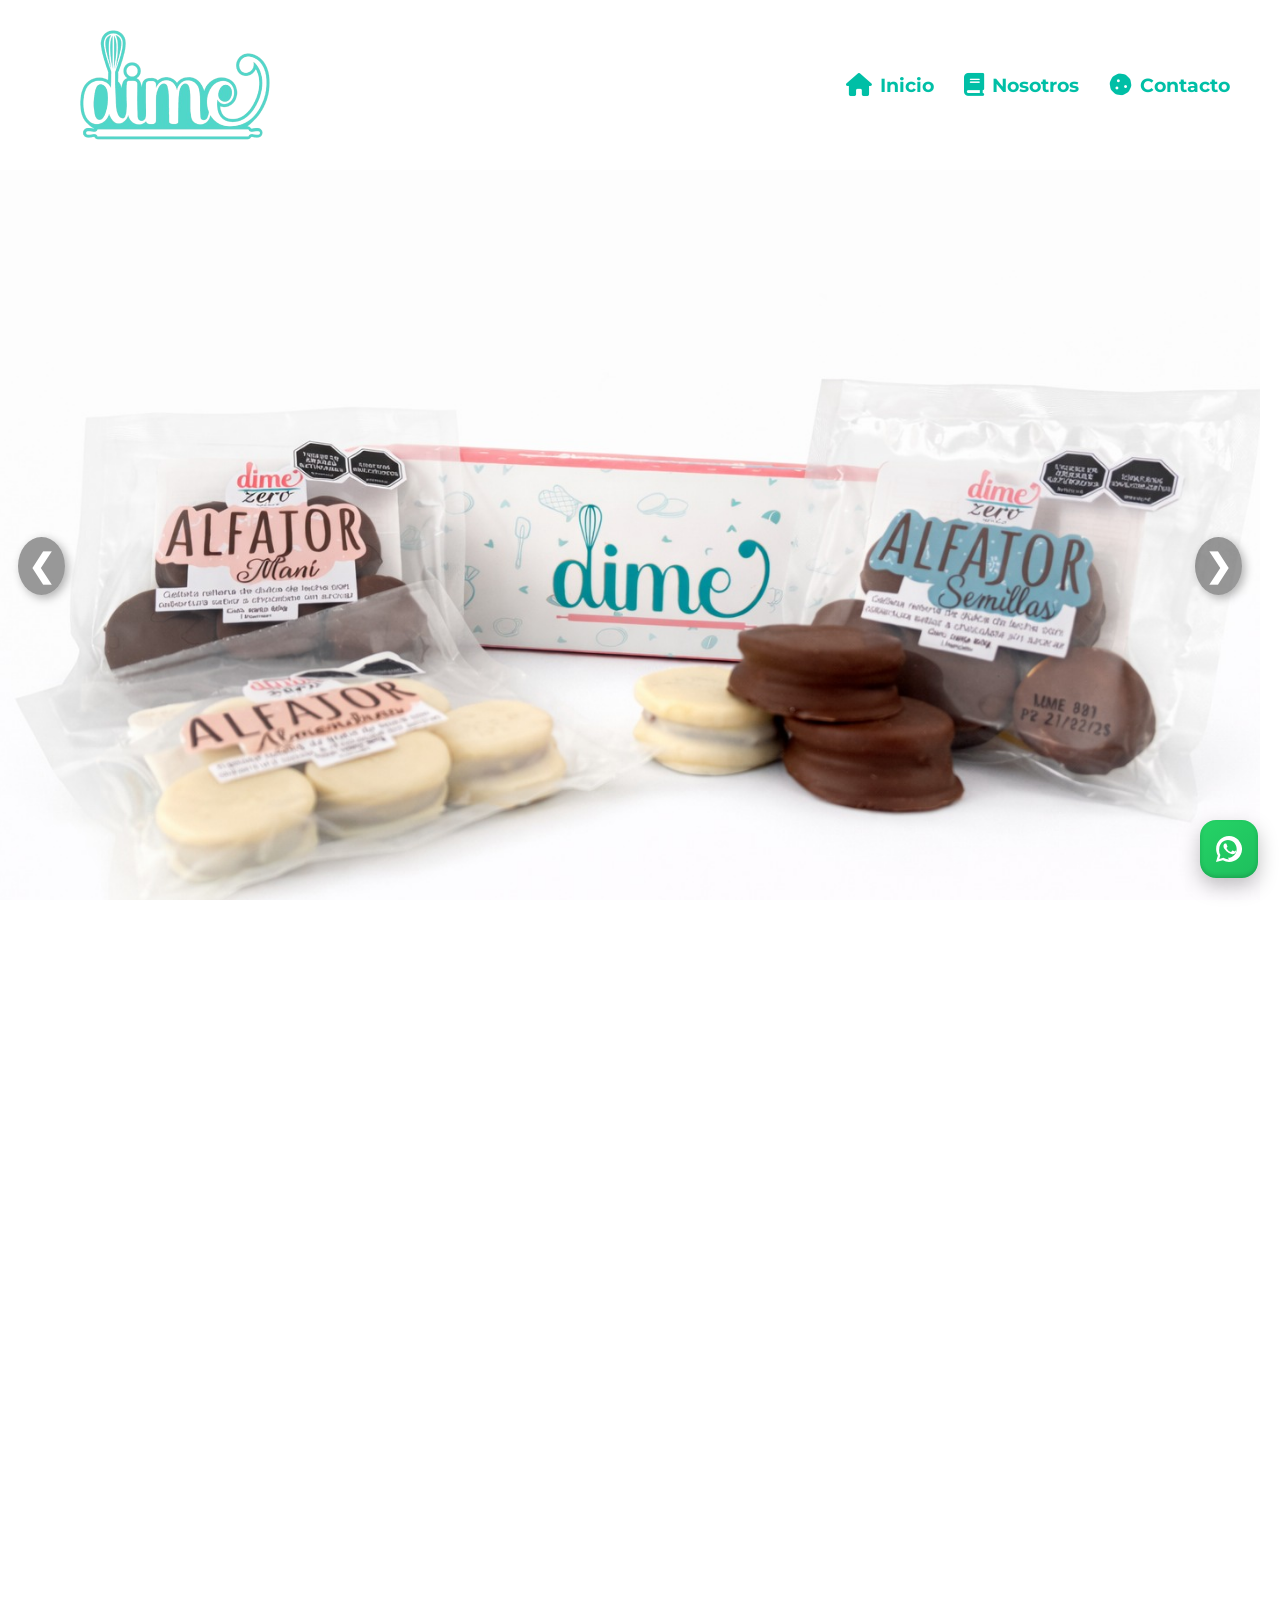
==== index.html @ 31e6bd0d "Primer commit: Estructura inicial de alfajores y estilos" ====
<!DOCTYPE html>
<html lang="en">
<head>
    <meta charset="UTF-8">
    <meta name="viewport" content="width=device-width, initial-scale=1.0">
    <title>dime</title>
    <link rel="icon" type="image/png" href="favicon-1.png" sizes="48x48">

    <link href="https://fonts.googleapis.com/css2?family=Poppins:wght@400;600&display=swap" rel="stylesheet">
    <link href="https://cdnjs.cloudflare.com/ajax/libs/font-awesome/6.4.0/css/all.min.css" rel="stylesheet">
    <link rel="stylesheet" href="style.css">
    <link href="https://fonts.googleapis.com/css2?family=Montserrat:wght@300;400;500;600;700&display=swap" rel="stylesheet">
   
    
</head>
<body>
    <header>
        <div class="contenedor">
           
            <div class="imagen-logo"></div>
            <button class="menu-toggle" aria-label="abrir menú"><i class="fa-solid fa-bars"></i>
            </button>
            <nav>
                <a href="#hero"><i class="fa-solid fa-house"> </i>Inicio</a>
                <a href="politicas/index.html"><i class="fa-solid fa-book"> </i>Nosotros

                </a>
                <a href="Contactos/index.html"><i class="fa-solid fa-cookie"> </i>Contacto

                </a>
            
            </nav>
        </div>
    </header>
    <!-- WhatsApp flotante (abajo a la derecha) -->
<a href="https://wa.me/573182126631?text=Hola%20quiero%20informaci%C3%B3n%20sobre%20los%20alfajores" 
   target="_blank" rel="noopener noreferrer"
   class="whatsapp-float pulse" 
   aria-label="Enviar mensaje por WhatsApp" 
   title="Escríbenos por WhatsApp">
  <svg viewBox="0 0 24 24" class="whatsapp-icon" aria-hidden="true" focusable="false">
    <path d="M20.52 3.48A11.93 11.93 0 0 0 12.03 0C5.41 0 .12 5.29.12 11.91c0 2.1.55 4.16 1.59 5.99L0 24l6.39-1.68A11.92 11.92 0 0 0 12.03 24c6.62 0 11.99-5.29 11.99-11.99 0-1.96-.48-3.8-1.49-5.53zM12.03 21.6c-1.7 0-3.37-.44-4.83-1.27l-.35-.2-3.79.99.99-3.69-.22-.37A8.16 8.16 0 0 1 3 11.91c0-4.5 3.66-8.16 8.03-8.16 4.42 0 8.06 3.66 8.06 8.16 0 4.5-3.64 8.16-8.06 8.16z"/>
    <path d="M17.45 14.3c-.28-.14-1.63-.8-1.88-.9-.25-.1-.43-.14-.61.13-.18.27-.69.9-.85 1.08-.16.18-.32.2-.6.07-.28-.13-1.18-.43-2.25-1.4-.83-.74-1.39-1.66-1.55-1.94-.16-.27-.02-.42.12-.56.13-.13.28-.33.42-.5.14-.17.19-.27.28-.45.09-.18.05-.33-.03-.46-.08-.13-.61-1.48-.84-2.04-.22-.54-.45-.46-.61-.46-.16 0-.34-.01-.52-.01-.18 0-.46.06-.7.3-.24.24-.92.9-.92 2.2s.94 2.55 1.07 2.72c.13.17 1.86 2.85 4.5 3.89 3.03 1.21 3.03.81 3.57.76.58-.05 1.89-.77 2.16-1.52.27-.75.27-1.39.19-1.52-.07-.13-.25-.19-.53-.33z"/>
  </svg>
</a>

    <section id="hero">
        <div class="slider-container">
            <div class="slider" id="slider">
            <img src="foto1 (2).jpeg" alt="imagen-1">
            <img src="imagen1.JPG" alt="imagen-2">
            <img src="alfajores 4.jpeg" alt="imagen-3">
            </div>
            <!--Botones de navegación-->
            <button class="prev" >&#10094;</button>
            <button class="next" >&#10095;</button>
        </div>
        <div class="contenedor"> 
        <h1></h1>
        </div>
        
    </section>
     <section id="segundo">
        <div class="contenedor2">
            <div class="imagen-contenedor">
              <img src="foto.jpeg" alt="alfajores">
            </div>
            <div class="texto">
            <h2>Innovar <span class="color-acento"> es nuestra esencia.</span> </h2>
            <p>
                En Dime , buscamos ofrecer productos únicos e innovadores que sean favorables para las personas. Nuestra misión es brindar opciones saludables y deliciosas, pensadas para disfrutar sin culpa <br>
                Por eso creamos nuestra línea de alfajores saludables, una propuesta única en el mercado que combina sabor, calidad y bienestar. Así podrás disfrutar de un producto delicioso, nutritivo y hecho con ingredientes de confianza.
            </p>
            </div>
        </div>
        
     </section>
    <section id="nuestros-sabores">
    <div class="contenedor3">
        <h2>Nuestros Productos</h2>

        <div class="contenedor-cartas">

            <!-- Carta 1 -->
            <a href="Alfajores-saludables/saludable.html" class="enlace-carta">
                <div class="cartas">
                    <h3>Alfajores Línea Zero</h3>
                    <p>Alfajores únicos, llenos de sabor y bienestar, para disfrutar cada bocado sin culpa.</p>
                </div>
            </a>

            <!-- Carta 2 -->
            <a href="Alfajores-indulgentes/indulgente.html" class="enlace-carta">
                <div class="cartas">
                    <h3>Alfajores Línea Dulces</h3>
                    <p>La indulgencia en su forma pura. Alfajores artesanales que conquistan cada sentido.</p>
                </div>
            </a>

            <!-- Si tienes una carta 3, igual -->
            <!--
            <a href="TU-ENLACE.html" class="enlace-carta">
                <div class="cartas">
                    <h3>Título</h3>
                    <p>Texto</p>
                </div>
            </a>
            -->

        </div>
        </div>
     </section>
     

<section id="final">
    <video autoplay muted loop id="bg-video">
        <source src="video1.mp4" type="video/mp4">
        Tu navegador no soporta el video
    </video>
    <div class="contenedor">
    <h2>¡Listos para probar!</h2>
</div>
</section>
    <footer>
    <div class="footer-container">
            <!--Columna: logo/favicon-->
           <div class="footer-col logo-col">
            <img src="favicon-dime.png" alt="Logo Dime" class="footer-logo">
          
           </div>
           <!--Columna 1-->
        <div class="footer-col">
        <h2>CONÓCENOS</h2>
        <ul>
            <li>
              <a href="politicas/index.html">Nosotros</a>
            </li>
            <li>
              <a href="#">Despacho y cobertura</a>
            </li>
            <li>
              <a href="Política de Privacidad.pdf">Política de devolución</a>
            </li>
            <li>
              <a href="Términos y condiciones.pdf">Términos y condiciones</a>
            </li>
            <li>
              <p>carrera 87D # 128-41. <br>Bogotá, Colombia. </p>
            </li>
        </ul>
        </div>
        <!--Columna 2-->
        <div class="footer-col">
            <h2>CONTÁCTANOS</h2>
            <ul>
                <li>
                    <a href="mailto:dimealfajores@gmail.com">
                        <i class="fas fa-envelope"></i>dimealfajores@gmail.com
                    </a>
                </li> 
                <li>
                    <a href="https://wa.me/573182126631" target="_blank"><i class="fab fa-whatsapp"></i>whatsapp</a>
                  
                  </li> 
                
            </ul>
        </div>
        <!--Columna 3-->
        <div class="footer-col">
            <h2>REDES SOCIALES</h2>
            <ul>
                <li>
                    <a href="https://instagram.com/dime_alfajores" target="_blank"> <i class="fab fa-instagram"></i> instagram</a>
                </li>
                <li>
                    <a href="https://tiktok.com/@dime3771" target="_blank"> <i class="fab fa-tiktok"></i>tiktok</a>
                </li>
                <li>
                  <a href="https://facebook.com/dimebogota" target="_blank"> <i class="fab fa-facebook"></i>facebook </a>
                </li>
            </ul>
        </div>
        <!--Columna 4: Newsletter-->
        <div class="footer-col">
            <h2> SUSCRÍBETE</h2>
            <form class="Newsletter">
                <input type="email" placeholder="Tu correo" required>
                <button type="submit">enviar</button>
            </form>
        </div>

         <div class="footer-mini">
        <div class="contenedor-1">
            <p>&COPY;DIME ALFAJORES 2025</p>
        </div>
 
        </div>
        
    </div>
    </footer>
    <!-- Font Awesome -->
<script src="https://kit.fontawesome.com/a076d05399.js" crossorigin="anonymous"></script>
    <!-- Script al final -->
  <script>
document.addEventListener('DOMContentLoaded', () => {
  const container = document.querySelector('.slider-container');
  const slider = document.getElementById('slider');
  const slides = slider ? Array.from(slider.children) : [];
  if (!slider || slides.length === 0) return;

  let currentIndex = 0;
  const totalSlides = slides.length;

  function update() {
    const w = container.clientWidth; // anchura real en pixels
    slider.style.transform = `translateX(-${currentIndex * w}px)`;
  }

  // Prev / Next con reset de autoplay
  function prev() {
    currentIndex = (currentIndex - 1 + totalSlides) % totalSlides;
    update();
    resetAuto();
  }
  function next() {
    currentIndex = (currentIndex + 1) % totalSlides;
    update();
    resetAuto();
  }

  // Conectar botones (asegúrate que existan)
  const prevBtn = document.querySelector('.prev');
  const nextBtn = document.querySelector('.next');
  if (prevBtn) prevBtn.addEventListener('click', prev);
  if (nextBtn) nextBtn.addEventListener('click', next);

  // Rotación automática
  let auto = setInterval(() => { next(); }, 5000);
  function resetAuto(){
    clearInterval(auto);
    auto = setInterval(() => { next(); }, 5000);
  }

  // Reajustar al cambiar tamaño de ventana
  window.addEventListener('resize', update);

  // Primera posición
  update();

  // Si quieres exponer la función para onclick inline (opcional)
  window.moveSlide = (step) => {
    currentIndex = (currentIndex + step + totalSlides) % totalSlides;
    update();
    resetAuto();
  };
});
document.addEventListener("DOMContentLoaded", () => {
  const elementos = document.querySelectorAll("#segundo, #nuestros-sabores .cartas, #caracteristicas, #final");

  const observer = new IntersectionObserver((entradas) => {
    entradas.forEach(entrada => {
      if (entrada.isIntersecting) {
        entrada.target.classList.add("visible");
        observer.unobserve(entrada.target);
      }
    });
  }, { threshold: 0.2 });

  elementos.forEach(el => observer.observe(el));
});
</script>
<script>
window.addEventListener("scroll", () => {
  const header = document.querySelector("header");
  header.style.background = window.scrollY > 50 
    ? "rgba(255,255,255,0.95)" 
    : "rgba(255,255,255,0.7)";
});
</script>
<script>
// Espera a que el documento cargue
document.addEventListener('DOMContentLoaded', () => {
  // Selecciona todas las imágenes dentro de las cartas
  const cards = document.querySelectorAll('.cartas');

  // Crea un observador para detectar cuando las imágenes aparecen en pantalla
  const observer = new IntersectionObserver((entries) => {
    entries.forEach(entry => {
      if (entry.isIntersecting) {
        entry.target.classList.add('visible'); // activa la animación
      }
    });
  }, { threshold: 0.3 }); // 30% visible

  // Observa cada tarjeta
  cards.forEach(card => observer.observe(card));
});
</script>
<script>
const menuToggle = document.querySelector('.menu-toggle');
const nav = document.querySelector('header nav');

menuToggle.addEventListener('click', () => {
  nav.classList.toggle('open');
});
</script>    
</body>
</html>
---- style.css ----
*{

box-sizing: border-box;
}
/*forma de poder llamar una fuente diferente que no se encuentre en el visual studio code.
condiciones: se debe descargar la fuente, descomprimir el archivo de la fuente y crear una carpeta que se llame "fonts" y dicha carpeta tendra que estar en la carpeta del proyecto, por ultimo se llamara la fuente con el codigo que puedes apreciar.*/
/*
@font-face {
    font-family: 'AmsiPro-Light';
    src: url('fonts/AmsiPro-Light.ttf') format('truetype');
    font-weight: 300;
    font-style: normal;} */
body {
    font-family: 'Montserrat', sans-serif;
    margin: 0;
}
/*Final del codigo de fuente.*/
    html{
    scroll-behavior: smooth;
}
/*ajuste para pantallas grandes*/
html, body {
  width: 100%;
  height: 100%;
  margin: 0;
  padding: 0;
  overflow-x: hidden;
  box-sizing: border-box;
}

*,
*::before,
*::after {
  box-sizing: inherit;
}

/*finalización*/

.contenedor2{
    background-color: whitesmoke;
}
.contenedor3{
    background-color: whitesmoke;
}
.contenedor2 p{
    font-size: 1em ;
}
h1{
    font-size: 3.5em;
    color: white;
}
h2{
    font-size: 20px;
    color: #51d7c9;
}
h3{
    font-size: 15px;
}
p{
    font-size: 15px;
    color: #000;
}
ul{
    list-style: none;
}
/*Seccion 1 header- cabeza de la pagina web*/
header {
  background: rgba(255,255,255,0.9);
  backdrop-filter: blur(8px);
  position: fixed;
  width: 100%;
  top: 0;
  left: 0;
  z-index: 1000;
  transition: background 0.3s ease;
    
}
header .imagen-logo{
   background-image: linear-gradient(0deg,
    rgba(0,0,0,0),
    rgba(0,0,0,0)
    ),url(logo-dime2.png);
    width: 250px;
    height: 150px;
    background-repeat: no-repeat;
    background-size: cover;
    background-position: center center;
    margin: 6px;
    padding: 0;
    color: #51d7c9;
    
}
header .contenedor{
    display: flex;
    flex-direction: column;
    align-items: center;
}

header nav{
    display: flex;
    flex-direction: column;
    text-align: center;
    padding-bottom: 25px;
    font-size: 1.2em;
    gap: 15px;
}
header nav.open {
  display: flex; /* mostrar cuando se hace clic */
}

header nav a {
  padding: 10px 0;
  font-size: 1.2rem;
}
header a{
    padding: 5px 12px;
    text-decoration: none;
    font-weight: bold;
    color: #51d7c9;
    display: flex;
    align-items: center;
    gap: 8px;
    transition: all 0.3s ease;
}
header a i {
    font-size: 1.2em;
    transition: transform 0.3s ease;
}
header a:hover{
    color: #ff8981;
    transform: scale(1.1);
}
header a:hover i {
    transform: rotate(-15deg);
}
/*Final de la sección 1*/
/*Inicio sección 2- rotación de imagenes*/

 button, .btn {
  font-size: 1.1em;
  font-weight: bold;
  padding: 10px 18px;
  border-radius: 12px;
  border: none;
  color: #1E1E1E;
  background-color: #f2f2f2;
  box-shadow: 3px 3px 10px rgba(0,0,0,0.3);
  transition: all 0.3s ease;
  cursor: pointer;
  text-decoration: none;
  display: inline-block;
}
button:hover{
    background-color: blue;
}
li{
    font-size: 1.1em;
}
.contenedor{
    max-width: 1400px;
    margin: 10px;
}
.contenedor2{
    max-width: 1000px;
    margin: 10px;
}
.contenedor3{
    max-width: 1000px;
    margin: 10px;
}
/*Inicio sección 2- rotación de imagenes*/
#hero{
   position: relative;
   width: 100%;
   height: 88vh;        /* reduce el alto para que no empuje tanto */
   display: flex;
   align-items: center;
   justify-content: center;
   overflow: hidden;
   margin-top: 0px;     /* elimina el espacio innecesario */
}



/*.slider-container img{
    width: 100%;
    height: 100%;
    object-fit: cover;
    position: absolute;
    top: 0;
    left: 0;
    opacity: 0;
    animation: cambio 12s infinite;
}
.slider-container img:nth-child(1){
  animation-delay: 0s;
}
.slider-container img:nth-child(2){
  animation-delay: 4s;
}
.slider-container img:nth-child(3){
  animation-delay: 8s;
}
@keyframes cambio{
    0%{ opacity: 0;}
    10%{ opacity: 1;}
    30%{ opacity: 1;}
    40%{ opacity: 0;}
    100%{ opacity: 0;}
} */
/*Final de sección 2*/
/*Inicio de sección 3 - presentación del producto*/

/* Sección Innovar es nuestra esencia */
/* ===== SECCIÓN SEGUNDO ===== */
#segundo {
  background-color: white;
  padding: 60px 20px;
}

.contenedor2 {
  display: flex;
  align-items: center;
  justify-content: center;
  gap: 50px;
  max-width: 1200px;
  margin: 0 auto;
  flex-wrap: wrap;
}

.imagen-contenedor {
  flex: 1 1 400px;
  display: flex;
  justify-content: center;
  align-items: center;
}

.imagen-contenedor img {
  width: 500px;
  height: 350px;
  object-fit: cover;
  border-radius: 15px;
  display: block;
  box-shadow: 0 4px 12px rgba(0,0,0,0.15);
}

.texto {
  flex: 1 1 400px;
  text-align: left;
  color: #333;
  line-height: 1.8;
  max-width: 550px;
  padding: 20px;
  border-radius: 12px;
}

.texto h2 {
  font-family: "Poppins", sans-serif;
  font-size: 2.2rem;
  font-weight: 600;
  color: #ff8981;
  margin-bottom: 20px;
}

.texto .color-acento {
  color: #51d7c9;
}

.texto p {
  font-size: 1.1rem;
  text-align: justify;
  margin: 0 auto;
}

/* ===== VERSIÓN MÓVIL ===== */
@media (max-width: 768px) {
  .contenedor2 {
    flex-direction: column;
    text-align: center;
    gap: 25px;
  }

  .imagen-contenedor img {
    width: 80%;
    height: 400px;
    max-width: 350px;
  }

  .texto {
    max-width: 90%;
    text-align: center;
    padding: 15px;
    
  }

  .texto h2 {
    font-size: 1.5rem;
  }

  .texto p {
    text-align: center;
    font-size: 1rem;
  }
}

/*Final de sección 3*/
/*Inicio de sección 4 - se ubica hasta el momento lo que tiene que ver la linea de sabores de la pagina*/
#nuestros-sabores{
    background-color:white;
    text-align: center;

}
#nuestros-sabores .contenedor3{
padding: 70px 30px;
margin: auto;

}
#nuestros-sabores p{
    display: none;
    font-size: 1em;
    color: white;
}
#nuestros-sabores h2{
    margin-top: 0px;
    text-align: center;
    font-size: 2em;
    font-weight: bold;
    margin-bottom: 30px;
}
#nuestros-sabores h3{
    color: white;
    font-size: 1.5em;
}
#nuestros-sabores .cartas {
    transform: scale(1);
  background-size: cover;
  background-position: center;
  padding: 50px;
  margin: 30px;
  border-radius: 12px;
  height: 40vh;
  position: relative;
  overflow: hidden;
  transition: transform .4s ease, box-shadow .4s ease;
}

#nuestros-sabores .contenedor-cartas{
    display: flex;
    flex-direction: column;
    justify-content: column;
    align-items: center;
}
/* Primera carta → Alfajores Zero */
.contenedor-cartas a:nth-child(1) .cartas {
    background-image: linear-gradient(0deg,
        rgba(0,0,0,0.3),
        rgba(0,0,0,0.3)
    ), url(producto.jpeg);
}

/* Segunda carta → Alfajores Dulces */
.contenedor-cartas a:nth-child(2) .cartas {
    background-image: linear-gradient(0deg,
        rgba(0,0,0,0.5),
        rgba(0,0,0,0.5)
    ), url(alfajo1.jpg);
}

/* Tercera carta (si la agregas en el futuro) */
.contenedor-cartas a:nth-child(3) .cartas {
    background-image: linear-gradient(0deg,
        rgba(0,0,0,0.5),
        rgba(0,0,0,0.5)
    ), url(caja.jpg);
}

#nuestros-sabores .cartas:hover {
  transform: scale(1.05);
  box-shadow: 0 10px 25px rgba(0,0,0,0.3);
}
.cartas {
    opacity: 0;
    transform: translateY(60px);
    transition: opacuty 0.8s ease-out, transform 0.8s ease-out;
}
.cartas.visible { 
    opacity: 1;
    transform: translateY(0);
}

/* animación de aparición interna (título, texto y boton*/
.cartas h3,
.cartas p,
.cartas button {
    opacity: 0;
    transform: translateY(20px);
    transition: opacity 0.8s ease-out, transform 0.8s ease-out; 
}
/*Cuando la carta es visible, aparece con leves retrasos*/
.cartas.visible h3{
    transition-delay: 0.2s;
    opacity: 1;
    transform: translateY(0);
}
.cartas.visible p {
    transition-delay: 0.4s;
    opacity: 1;
    transform: translateY(0);
}

.cartas.visible button {
    transition-delay: 0.6s;
    opacity: 1;
    transform: translateY(0);
}
.enlace-carta {
    text-decoration: none;
    color: inherit;
    display: block;
    width: 100%;
}
#nuestros-sabores .cartas {
    display: flex;
    flex-direction: column;
    justify-content: center;   /* Centra vertical */
    align-items: center;       /* Centra horizontal */
    text-align: center;        /* Alinea texto */
}
/*Final de la sección 4*/
/*Inicio de sección 5 - descripcion de calidad de productos*/
#caracteristicas{
    background-color: white; 
}
#caracteristicas .contenedor{
    text-align: center;
    max-width: 1000px;   /* ancho máximo */
    margin: auto; 
}
#caracteristicas li{
    margin: 15px 10px;
    font-weight: bold;
}
/*Final de la sección 5*/
/*Inicio de la sección final*/
#final{
    position: relative;
    overflow: hidden;
    display: flex;
    flex-direction: column;
    justify-content: center;
    align-items: center;
    background-color: white;
    height: 100vh;
    padding: auto;
    margin: auto;
}
#final video {
    border-radius: 15px;
  width: 600px;
  height: auto;
  position: relative;
  z-index: 1;
}
#final h2{
    font-size: 2.5em;
    color: #51d7c9;
    text-shadow: 2px 2px 8px rgba(0,0,0,0.6);
    animation: aparecer 2s ease-out;
}
@keyframes aparecer {
    from { opacity:  0; transform: translateY(20px);}
    to { opacity: 1; transform: translateY(0);}
}
/*Final de ultima sección*/
/*ultima parte footer, pie o final de pagina*/
footer{
    background-color: #51d7c9;
    padding: 20px 20px;
    border-top: 1px solid #ddd;
    color: #333;  
}
.footer-mini {
  display: flex;
  justify-content: space-between;
  align-items: center;
  background-color: #51d7c9;
  color: #000;
  padding: 12px 60px;
  flex-wrap: nowrap; /* evita que se rompan en varias líneas */
  gap: 20px;
  line-height: 1.4;
  font-size: 15px;
}

/* contenedores hijos */
.footer-mini .contenedor-1 {
  text-align: left;
  white-space: nowrap; /* evita salto de línea en © */
}

.footer-mini .contenedor-2 {
  text-align: right;
  white-space: nowrap; /* evita que la dirección se parta */
}


.footer-container {
  display: grid;
  grid-template-columns: repeat(auto-fit, minmax(220px, 1fr));
  gap: 40px;
  align-items: start; /* asegura alineación superior uniforme */
  text-align: left;
}

/* todas las columnas del footer */
.footer-col {
  display: flex;
  flex-direction: column;
  justify-content: flex-start;
  gap: 10px;
}

/* títulos */
.footer-col h2 {
  font-family: 'Poppins', sans-serif;
  font-weight: 600;
  font-size: 18px;
  color: #000;
  margin-bottom: 10px;
  text-transform: uppercase;
  letter-spacing: 0.5px;
}

/* lista de links */
.footer-col ul {
  list-style: none;
  margin: 0;
  padding: 0;
}

.footer-col ul li {
  margin-bottom: 8px;
}

.footer-col ul li a {
  font-family: 'Poppins', sans-serif;
  font-size: 15px;
  font-weight: 400;
  color: #000;
  text-decoration: none;
  display: flex;
  align-items: center;
  gap: 8px;
  transition: color 0.3s ease, transform 0.2s ease;
}

.footer-col ul li a:hover {
  color: #ffffff;
  transform: translateX(5px);
}

.footer-col i {
  color: #009688;
  font-size: 1.1rem;
}

/* formulario Newsletter */
.Newsletter {
  display: flex;
  flex-direction: column;
  gap: 10px;
}

.Newsletter input {
  padding: 8px;
  border: none;
  border-radius: 5px;
}

.Newsletter button {
  background-color: #009688;
  color: white;
  border: none;
  border-radius: 5px;
  padding: 8px;
  cursor: pointer;
  transition: background-color 0.3s ease;
}

.Newsletter button:hover {
  background-color: #007a6e;
}

/* footer-mini al final */
.footer-mini {
  border-top: 1px solid rgba(0, 0, 0, 0.1);
  margin-top: 40px;
  padding-top: 15px;
  display: flex;
  justify-content: space-between;
  align-items: center;
  flex-wrap: nowrap;
  color: #000;
  font-size: 15px;
}
/*Favicon*/
.footer-logo {
    width: 250px;
    height: auto;
    display: block;
    margin-bottom: 15px;
}


/*Corrección y ubicaciones de la versión movil con menu desplegable*/
@media (max-width: 720px) {
  /* HEADER */
  header {
    width: 100%;
    top: 0;
    background: rgba(255,255,255,0.95);
    z-index: 1000;
  }

  header .contenedor {
    flex-direction: row;
    justify-content: space-between;
    align-items: center;
    padding: 10px 15px;
  }

  /* Botón de menú */
  .menu-toggle {
    background: none;
    border: none;
    color: #ff8981;
    font-size: 1.8rem;
    cursor: pointer;
  }

  /* Menú oculto por defecto */
  header nav {
    display: none;
    flex-direction: column;
    width: 100%;
    background: white;
    text-align: center;
    position: absolute;
    top: 100%;
    left: 0;
    box-shadow: 0 5px 15px rgba(0,0,0,0.1);
  }

  header nav.open {
    display: flex;
  }

  header nav a {
    padding: 12px 0;
    border-top: 1px solid #eee;
  }

  /* HERO */
  #hero {
    margin-top: 0;
    height: 60vh;
  }

  .slider-container {
    height: 60vh;
  }

  /* SECCIÓN SEGUNDO */
  #segundo .contenedor2 {
    flex-direction: column;
    text-align: center;
  }

  #segundo .imagen-contenedor {
    width: 90%;
    height: 250px;
    margin: auto;
  }

  #segundo .texto {
    width: 100%;
    padding: 20px;
  }

  /* CARTAS */
  #nuestros-sabores .contenedor-cartas {
    flex-direction: column;
    gap: 20px;
  }

  #nuestros-sabores .cartas {
    width: 90%;
    height: 300px;
    margin: 0 auto;
  }

  /* VIDEO FINAL */
  #final video {
    width: 90%;
    border-radius: 10px;
  }

  #final h2 {
    font-size: 1.8em;
  }

  /* FOOTER */
  .footer-container {
    grid-template-columns: 1fr; /* una sola columna */
    text-align: center; /* centrado total */
    gap: 30px;
  }

  .footer-col {
    align-items: center;
  }

  .footer-col h2 {
    text-align: center;
  }

  .footer-col ul li a {
    justify-content: center;
  }

  .Newsletter {
    align-items: center;
  }

  .footer-mini {
    flex-direction: column;
    text-align: center;
    gap: 5px;
    padding: 15px;
  }

  .footer-mini .contenedor-1,
  .footer-mini .contenedor-2 {
    text-align: center;
  }
  .footer-logo {
    display: block;
    margin: 0 auto 20px auto;
  }

  /* WhatsApp flotante */
.whatsapp-float {
    width: 52px;
    height: 52px;
    border-radius: 14px;
    bottom: 16px;
    right: 16px;
  }

  .whatsapp-float .whatsapp-icon {
    width: 24px;
    height: 24px;
  }
}
/* arreglo para pantallas pequeñas*/
@media (max-width: 720px) {
    .footer-container {
        flex-direction: column;
        text-align: center;
    }
}
/* WhatsApp flotante - abajo a la derecha */
/* WhatsApp flotante - versión mejorada */
.whatsapp-float {
  position: fixed;
  bottom: 22px;
  right: 22px;
  width: 58px;
  height: 58px;
  border-radius: 16px; /* 👈 ya no círculo perfecto */
  display: flex;
  align-items: center;
  justify-content: center;

  background: linear-gradient(145deg, #25D366, #1ebe5d);
  box-shadow:
    0 8px 20px rgba(0, 0, 0, 0.25),
    inset 0 -2px 4px rgba(0,0,0,0.15);

  z-index: 1200;
  text-decoration: none;

  transition: transform 0.25s ease, box-shadow 0.25s ease;
}


/* Icono */
.whatsapp-float .whatsapp-icon {
  width: 26px;
  height: 26px;
  fill: white;
}


/* Hover */

.whatsapp-float:hover {
  transform: translateY(-6px) scale(1.05);
  box-shadow:
    0 14px 30px rgba(0,0,0,0.35),
    inset 0 -2px 6px rgba(0,0,0,0.2);
}
@keyframes whatsapp-soft-pulse {
  0% { transform: scale(1); }
  50% { transform: scale(1.06); }
  100% { transform: scale(1); }
}
.whatsapp-float::after {
  content: "Escríbenos";
  position: absolute;
  right: 70px;
  background: #25D366;
  color: white;
  font-size: 13px;
  padding: 6px 10px;
  border-radius: 10px;
  white-space: nowrap;
  opacity: 0;
  transform: translateX(10px);
  transition: all 0.25s ease;
}

.whatsapp-float:hover::after {
  opacity: 1;
  transform: translateX(0);
}

.whatsapp-float.pulse {
  animation: whatsapp-soft-pulse 4.5s ease-in-out infinite;
}


/* Animación de pulso */
@keyframes whatsapp-pulse {
  0% { transform: scale(1); }
  50% { transform: scale(1.08); }
  100% { transform: scale(1); }
}
.whatsapp-float.pulse {
  animation: whatsapp-pulse 3.6s ease-in-out infinite;
}

@media(min-width:720px) {
  footer .masivo {
    grid-template-columns: repeat(3, 1fr);
    text-align: left;
  }
}

/* Contenedor slider*/
.slider-container {
    position: relative;
    width: 100%;
    height: 100vh;
    overflow: hidden;
}
/* Carrusel*/

.slider {
    display: flex;
    height: 100%;
    transition: transform 0.6s  ease-in-out;
}
.slider img {
    flex: 0 0 100%;
    width: 100%;
    height: 100%;
    object-fit: cover;
    display: block;
}
/* Botones de navegación*/
.prev, .next {
    position: absolute;
    top: 50%;
    transform: translateY(-50%);
    background-color: rgba(0,0,0,0.4);
    color: white;
    font-size: 2rem;
    border: none;
    padding: 10px;
    cursor: pointer;
    border-radius: 50%;
    transition: background 0.3s;
    z-index: 20;
}
.prev:hover:hover, .next:hover {
    background-color: rgba(0,0,0,0.7);
}
.prev {
    left: 18px;
}
.next {
    right: 18px;
}

/* Animaciones al entrar en pantalla */
#segundo, #nuestros-sabores .cartas, #caracteristicas, #final {
  opacity: 0;
  transform: translateY(50px);
  transition: all 0.8s ease-out;
}
#segundo.visible, #nuestros-sabores .cartas.visible, 
#caracteristicas.visible, #final.visible {
  opacity: 1;
  transform: translateY(0);
}
/*final de la versión movil de la pagina web*/


/*versión de escritorio de la pagina web
En esta sección resalta que cuando pasa de los 720 pixeles entonces la pagina se ajustara a las nuevas instrucciones que se coloquen de aca en adelante.
Mientras lo que este detras de este codigo se ajustara a el tamaño inferior a los 720 pixeles que seria el tamaño de un movil o celular.*/

@media(min-width:720px){
.menu-toggle {
  display: none; /* no mostrar botón hamburguesa en escritorio */
}

header nav {
  display: flex; /* mostrar menú normal */
  gap: 30px;
}

header nav a {
  text-decoration: none;
  font-weight: bold;
  color: #00bfa6;
  transition: color 0.3s ease;
}

header nav a:hover {
  color: #ff8c75;
}
    header{
        position: fixed;
        width: 100%;
        top: 0;
        left: 0;
        z-index: 1000;

    }
    header .imagen-logo{
        padding: 0px;
        margin: 0px;
    }
    header .contenedor{
   flex-direction: row;
   justify-content: space-between;
   align-items:center;
   padding: 0 40px;
    }
    header nav{
        flex-direction: row;
       padding-bottom: 0; 
      gap: 30px;
        }

  #hero {
    margin-top: 170px;
  }
#segundo .contenedor2{
    display: flex;
    justify-content: space-evenly;
}
#segundo .imagen-contenedor{
    width: 500px;
    height: 400px;
    background-size: cover;
    background-position: center center;
    border-radius: 15px;
}
#segundo .texto{
    width: 50%;
    text-align: initial;
    padding: 0px 30px;
    max-width: 500px;
    display: flex;
    align-items: center;
    flex-direction: column;
    justify-content: center;
    padding-left: 30px;
    }
#nuestros-sabores .contenedor-cartas{
   display: flex;
   flex-direction: row;
    justify-content: center;

    
}
#nuestros-sabores p{
    display: block;
    margin-bottom: 30px;
}
#nuestros-sabores h3{
    margin-top: 0;
}
#nuestros-sabores .cartas{
    padding: 15px;
}
#caracteristicas{
    background-color: white;
    

}
/*
#caracteristicas .contenedor{
    text-align: initial;
    background-color: azure;
    background-image: url(imagen2.JPG);
    background-repeat: no-repeat;
    background-size: 300px 400px;
    background-position: calc(105vw - 900px) 5px;
   
    margin: auto; 

}
#caracteristicas ul{
    margin-left: 100px;
} */
.footer-mini {
  display: flex;
  justify-content: space-between; /* separa izquierda y centro */
  align-items: center;
  padding: 20px 60px;
  background-color: #51d7c9;
  color: #000;
  flex-wrap: wrap;
}

/* Contenedor 1 → izquierda */
.footer-mini .contenedor-1 {
  text-align: left;
  flex: 1;
}

/* Contenedor 2 → centrado */
.footer-mini .contenedor-2 {
  text-align: center;
  flex: 1;
}

}
@media (min-width: 1200px){
    #caracteristicas{
        background-position-x: calc(100vw - 700px);
    }
    
}

@media (max-width: 720px) {
  /* Mantiene el header fijo arriba */
  header {
    position: fixed;
    top: 0;
    left: 0;
    z-index: 1000;
  }

  /* Da espacio debajo del header para el slider */
  #hero {
    margin-top: 200px; /* Ajusta este valor según la altura real del header */
  }

  /* Asegura que el contenedor del slider se vea completo */
  .slider-container {
    height: calc(100vh - 150px);
  }
}
@media (max-width: 720px) {
  #segundo .texto {
    text-align: center;
    padding: 10px 20px;
  }
  #segundo .texto h2 {
    font-size: 1.6rem;
    line-height: 1.3;
    margin-bottom: 15px;
  }

  #segundo .texto p {
    text-align: center;    /* centra el parrafo*/
    max-width: 90%;     /* esta función evita que quede muy ancho */
    margin: 0 auto;     /* este comando hace que se centre dentro del contenedor */
    line-height: 1.6;   /* mejora legibilidad*/
  }
}

/*Ubicación de las objetos para pantallas grandes*/
@media (min-width: 2000px) and (min-height: 3000px) {
  body {
    font-size: 1.4rem; /* agranda texto proporcionalmente */
  }

  header, main, footer {
    max-width: 2286px;
    margin: 0 auto;
  }

  img, video {
    max-width: 100%;
    height: auto;
  }

  section, .contenedor, .bloque, .slider {
    width: 100%;
    height: 100vh; /* ocupa toda la pantalla visible */
    display: flex;
    align-items: center;
    justify-content: center;
  }
}

@media (max-width: 1024px) {
  body {
    font-size: 1rem;
  }

  .contenedor, .bloque, section {
    flex-direction: column;
    height: auto;
    padding: 2rem 1rem;
  }

  img, video {
    width: 100%;
    height: auto;
  }
}

@media (max-width: 600px) {
  body {
    font-size: 0.9rem;
  }

  header, footer {
    padding: 1rem;
  }
}
/* ===== Footer mini corregido ===== */

/* Versión escritorio */
.footer-mini {
  display: flex;
  justify-content: space-between; /* separa izquierda y derecha */
  align-items: center;
  background-color: #51d7c9;
  color: #000;
  padding: 15px 60px;
  flex-wrap: nowrap; /* evita que se rompan las líneas */
  font-size: 12px;
  gap: 20px;
}

.footer-mini .contenedor-1 {
  text-align: left;
  flex: 1;
}

.footer-mini .contenedor-2 {
  text-align: right;
  flex: 1;
}

/* ✅ Ajuste para móvil: que se vea centrado */
@media (max-width: 720px) {
  .footer-mini {
    flex-direction: column;
    justify-content: center;
    text-align: center;
    padding: 11px;
    gap: 5px;
  }

  .footer-mini .contenedor-1,
  .footer-mini .contenedor-2 {
    text-align: center;
  }
}


/* ================================
   AJUSTES RESPONSIVOS GENERALES
   ================================ */

@media (max-width: 1024px) {

  /* Header */
  header .contenedor {
      flex-direction: row;
      justify-content: space-between;
      padding: 10px 20px;
  }

  header nav {
      display: none; /* oculto hasta que abran menú */
  }

  header nav.open {
      display: flex;
      flex-direction: column;
      background: white;
      width: 100%;
      padding: 20px 0;
  }

  .menu-toggle {
      display: block;
      cursor: pointer;
      position: absolute;
      right: 20px;
      top: 20px;
      background: none;
      border: none;
      font-size: 1.8rem;
      color: #51d7c9;
  }

}

/* ================================
   HERO (SLIDER)
   ================================ */

@media (max-width: 768px) {

  #hero {
      height: 60vh;
  }

  .slider-container {
      width: 100%;
      height: 60vh;
      overflow: hidden;
  }

  .slider-container img {
      width: 100%;
      height: 60vh;
      object-fit: cover;
  }

  .prev, .next {
      font-size: 2rem;
      padding: 5px 12px;
      top: 50%;
  }
}

/* ================================
   SECCIÓN SEGUNDO — Imagen + texto
   ================================ */

@media (max-width: 768px) {

  .contenedor2 {
      flex-direction: column;
      gap: 20px;
      padding: 20px;
  }

  .imagen-contenedor img {
      width: 100%;
      height: auto;
      max-width: 350px;
  }

  .texto {
      text-align: center;
      padding: 10px;
  }

}

/* ================================
   CARTAS — Ajuste mobile
   ================================ */

@media (max-width: 768px) {

  #nuestros-sabores .contenedor-cartas {
      flex-direction: column;
      width: 100%;
      gap: 20px;
  }

  #nuestros-sabores .cartas {
      width: 90%;
      height: 35vh;
      margin: 0 auto;
  }

}

/* ================================
   VIDEO FINAL — Responsivo
   ================================ */

#bg-video {
    width: 100%;
    height: 100%;
    object-fit: cover;
}

@media (max-width: 768px) {
    #final {
        height: 50vh;
    }
}

/* ================================
   FOOTER — Columnas apiladas
   ================================ */

@media (max-width: 900px) {

  .footer-container {
      display: flex;
      flex-direction: column;
      align-items: center;
      text-align: center;
      gap: 30px;
  }

  .footer-col {
      width: 100%;
  }

  .footer-logo {
      width: 150px;
  }

}
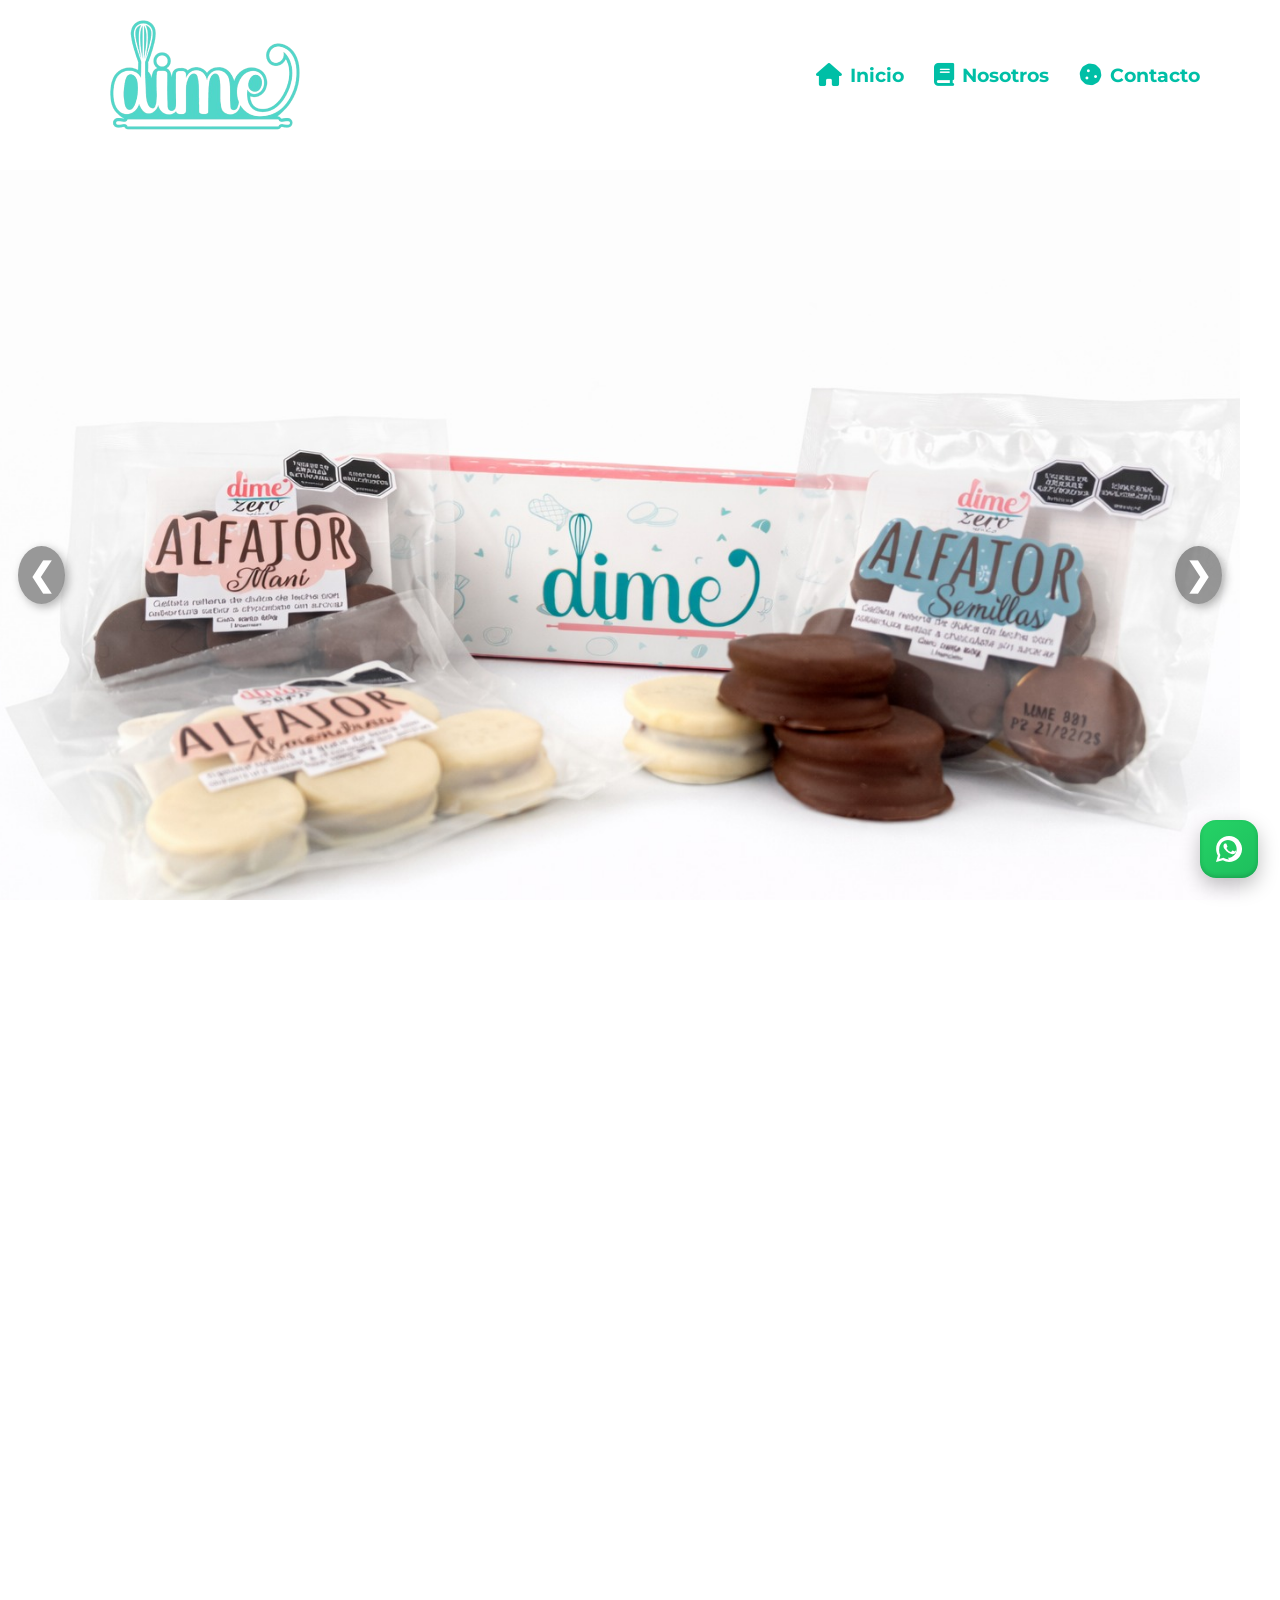
==== commit 2830ad1c: "actualización de pagina web" ====
--- a/index.html
+++ b/index.html
@@ -21,7 +21,7 @@
             <button class="menu-toggle" aria-label="abrir menú"><i class="fa-solid fa-bars"></i>
             </button>
             <nav>
-                <a href="#hero"><i class="fa-solid fa-house"> </i>Inicio</a>
+                <a href="index.html"><i class="fa-solid fa-house"> </i>Inicio</a>
                 <a href="politicas/index.html"><i class="fa-solid fa-book"> </i>Nosotros
 
                 </a>
@@ -82,7 +82,7 @@
         <div class="contenedor-cartas">
 
             <!-- Carta 1 -->
-            <a href="Alfajores-saludables/saludable.html" class="enlace-carta">
+            <a href="Alfajores-saludables/index.html.html" class="enlace-carta">
                 <div class="cartas">
                     <h3>Alfajores Línea Zero</h3>
                     <p>Alfajores únicos, llenos de sabor y bienestar, para disfrutar cada bocado sin culpa.</p>
@@ -90,10 +90,10 @@
             </a>
 
             <!-- Carta 2 -->
-            <a href="Alfajores-indulgentes/indulgente.html" class="enlace-carta">
+            <a href="Catálogo  tortas dime.pdf" class="enlace-carta">
                 <div class="cartas">
-                    <h3>Alfajores Línea Dulces</h3>
-                    <p>La indulgencia en su forma pura. Alfajores artesanales que conquistan cada sentido.</p>
+                    <h3>Colección repostería</h3>
+                    <p>Conoce nuestra colección repostera, donde podras encontrar tortas saludables, bajas en azúcar o sin azúcar.</p>
                 </div>
             </a>
 
--- a/style.css
+++ b/style.css
@@ -65,6 +65,7 @@
 }
 /*Seccion 1 header- cabeza de la pagina web*/
 header {
+  height: 120px;
   background: rgba(255,255,255,0.9);
   backdrop-filter: blur(8px);
   position: fixed;
@@ -156,28 +157,24 @@
 li{
     font-size: 1.1em;
 }
-.contenedor{
-    max-width: 1400px;
-    margin: 10px;
-}
-.contenedor2{
-    max-width: 1000px;
-    margin: 10px;
-}
-.contenedor3{
-    max-width: 1000px;
-    margin: 10px;
+
+.contenedor,
+.contenedor2,
+.contenedor3 {
+  max-width: 1200px;
+  margin: 0 auto;
+  padding: 0 20px;
 }
 /*Inicio sección 2- rotación de imagenes*/
 #hero{
    position: relative;
    width: 100%;
-   height: 88vh;        /* reduce el alto para que no empuje tanto */
+   height: 90vh;        /* reduce el alto para que no empuje tanto */
    display: flex;
    align-items: center;
    justify-content: center;
    overflow: hidden;
-   margin-top: 0px;     /* elimina el espacio innecesario */
+   margin-top: 120px;
 }
 
 
@@ -215,7 +212,7 @@
 /* ===== SECCIÓN SEGUNDO ===== */
 #segundo {
   background-color: white;
-  padding: 60px 20px;
+  padding: 80px 0;
 }
 
 .contenedor2 {
@@ -274,6 +271,13 @@
 
 /* ===== VERSIÓN MÓVIL ===== */
 @media (max-width: 768px) {
+   .slider img{
+    width: 100%;
+    height: 100% ;
+    object-fit: cover;
+    object-position: center;
+    background-color: black; /* relleno si sobra espacio */
+  }
   .contenedor2 {
     flex-direction: column;
     text-align: center;
@@ -335,10 +339,11 @@
     transform: scale(1);
   background-size: cover;
   background-position: center;
-  padding: 50px;
-  margin: 30px;
+  padding: 40px;
+  margin: 20px;
   border-radius: 12px;
-  height: 40vh;
+  height: 320px;
+  max-width: 420px;
   position: relative;
   overflow: hidden;
   transition: transform .4s ease, box-shadow .4s ease;
@@ -363,7 +368,7 @@
     background-image: linear-gradient(0deg,
         rgba(0,0,0,0.5),
         rgba(0,0,0,0.5)
-    ), url(alfajo1.jpg);
+    ), url(torta.jpeg);
 }
 
 /* Tercera carta (si la agregas en el futuro) */
